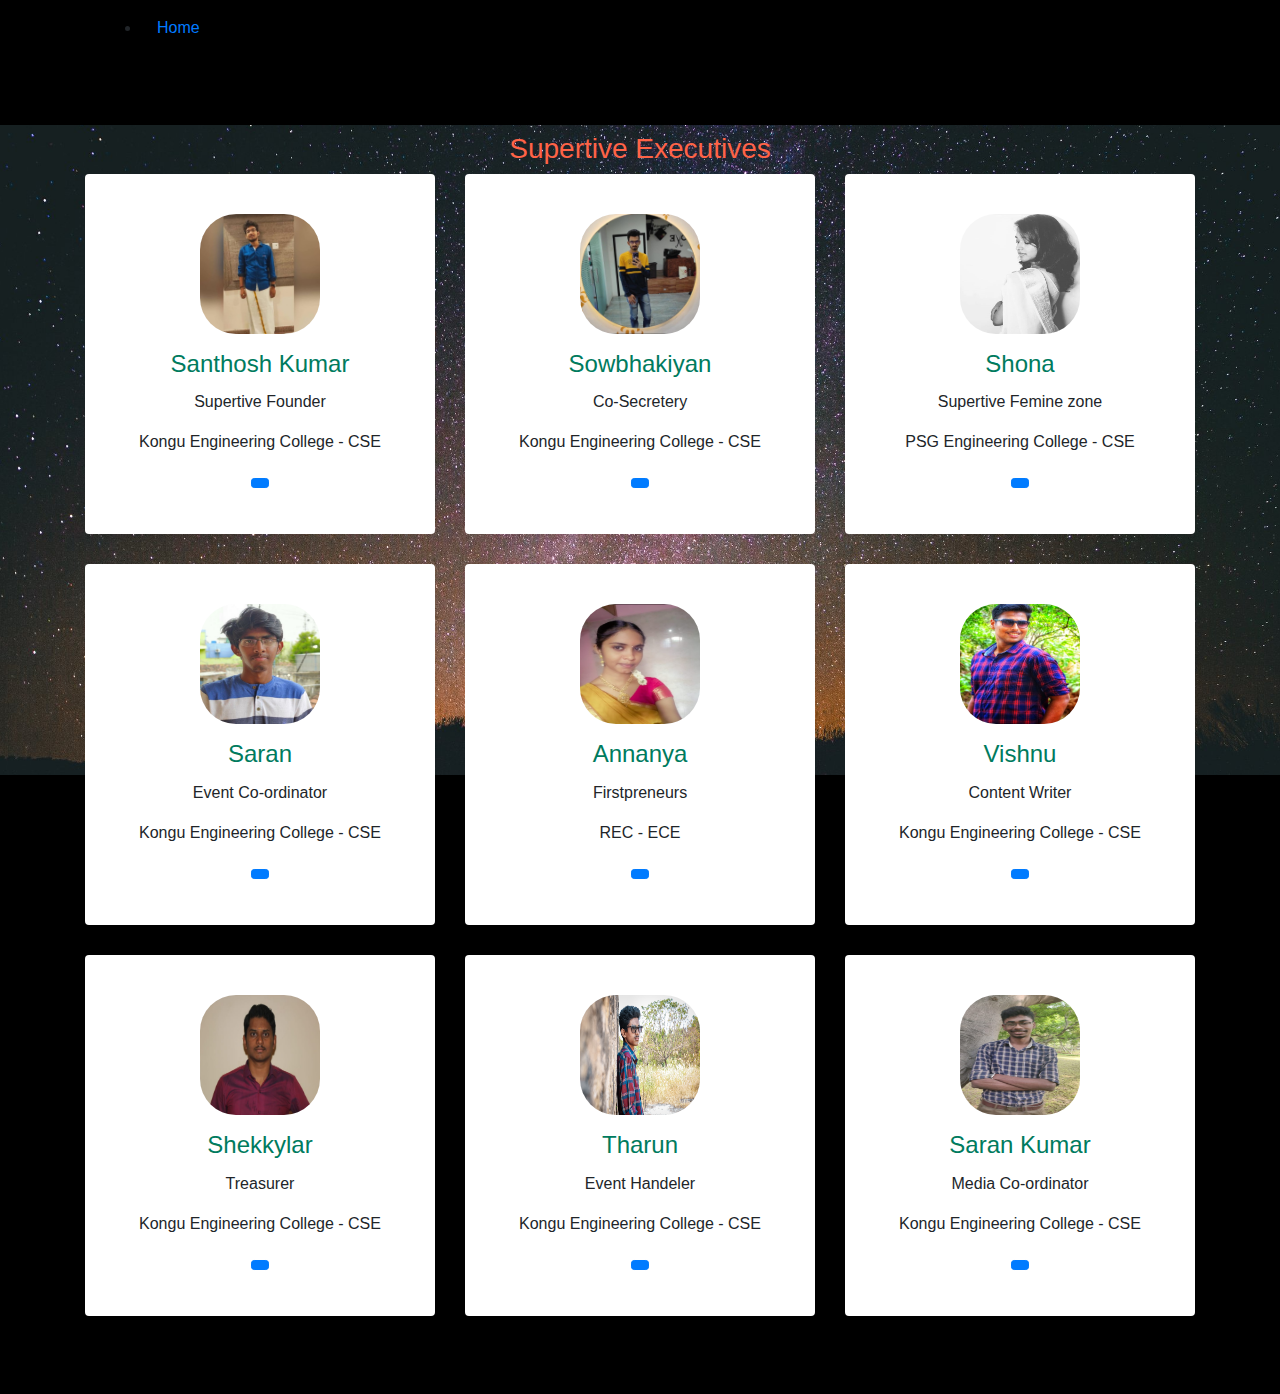
==== founder.html @ 230768c2 "Supertive Frontens over" ====
<!DOCTYPE html>

<html lang="en">

<head>
    <meta charset="UTF-8">
    <meta name="viewport" content="widthdevice-width,initial-scale=1.0">
    <title>Executives</title>
    <link rel="icon" type="icon" href="fav-1.ico" />
    <link href="https://kit-pro.fontawesome.com/releases/v5.15.1/css/pro.min.css" rel="stylesheet">
    <link rel="stylesheet" href="https://stackpath.bootstrapcdn.com/font-awesome/4.7.0/css/font-awesome.min.css" integrity="sha384-wvfXpqpZZVQGK6TAh5PVlGOfQNHSoD2xbE+QkPxCAFlNEevoEH3Sl0sibVcOQVnN" crossorigin="anonymous">
    <link href="https://fonts.googleapis.com/css?family=Open+Sans:300,300i,400,400i,600,600i,700,700i|Raleway:300,300i,400,400i,500,500i,600,600i,700,700i|Poppins:300,300i,400,400i,500,500i,600,600i,700,700i" rel="stylesheet">

    <!-- Vendor CSS Files -->
    <link href="/static/vendor/animate.css/animate.min.css" rel="stylesheet">
    <link href="/static/vendor/aos/aos.css" rel="stylesheet">
    <link href="/static/vendor/bootstrap/css/bootstrap.min.css" rel="stylesheet">
    <link href="/static/vendor/bootstrap-icons/bootstrap-icons.css" rel="stylesheet">
    <link href="/static/vendor/boxicons/css/boxicons.min.css" rel="stylesheet">
    <link href="/static/vendor/glightbox/css/glightbox.min.css" rel="stylesheet">
    <link href="/static/vendor/remixicon/remixicon.css" rel="stylesheet">
    <link href="/static/vendor/swiper/swiper-bundle.min.css" rel="stylesheet">

    <!-- Template Main CSS File -->
    <link href="/static/css/style.css" rel="stylesheet">

    <style>
        /* FontAwesome for working BootSnippet :> */
        
        @import url('https://maxcdn.bootstrapcdn.com/font-awesome/4.7.0/css/font-awesome.min.css');
        .icon-1 {
            font-family: Amaranth;
            border: none !important;
            padding: 7px;
            color: white !important;
            background: #f09433;
            background: -moz-linear-gradient(45deg, #f09433 0%, #e6683c 25%, #dc2743 50%, #cc2366 75%, #bc1888 100%);
            background: -webkit-linear-gradient(45deg, #f09433 0%, #e6683c 25%, #dc2743 50%, #cc2366 75%, #bc1888 100%);
            background: linear-gradient(45deg, #f09433 0%, #e6683c 25%, #dc2743 50%, #cc2366 75%, #bc1888 100%);
            filter: progid: DXImageTransform.Microsoft.gradient( startColorstr='#f09433', endColorstr='#bc1888', GradientType=1);
            border-radius: 5px;
            text-decoration: none !important;
        }
        
        #team {
            background: url(images/uni2.png)no-repeat center center fixed;
            !important;
            background-attachment: fixed;
            background-repeat: no-repeat;
        }
        
        .close-icon {
            cursor: pointer;
        }
        
        .on {
            -webkit-transform: rotateX(-180deg);
        }
        
        .off {
            -webkit-transform: rotateX(0deg);
        }
        
        .card {
            padding-bottom: 20px;
            padding-top: 20px;
        }
        
        @media (max-width: 480px) {
            .card-space {
                padding-bottom: 50px;
            }
            .card-space-2 {
                padding-bottom: 70px;
            }
        }
        
        .btn-primary:hover,
        .btn-primary:focus {
            background-color: #108d6f;
            border-color: #108d6f;
            box-shadow: none;
            outline: none;
        }
        
        .btn-primary {
            color: #fff;
            background-color: #007b5e;
            border-color: #007b5e;
        }
        
        section {
            padding: 60px 0;
        }
        
        section .section-title {
            text-align: center;
            color: #007b5e;
            margin-bottom: 50px;
            text-transform: uppercase;
        }
        
        #team .card {
            border: none;
            background: #ffffff;
            ;
        }
        
        a.fa-ic:hover {
            text-decoration: none !important;
        }
        
        .style {
            font-family: Bungee Inline !important;
            color: rgb(0, 102, 255) !important;
        }
        
        .image-flip:hover .backside,
        .image-flip.hover .backside {
            -webkit-transform: rotateY(0deg);
            -moz-transform: rotateY(0deg);
            -o-transform: rotateY(0deg);
            -ms-transform: rotateY(0deg);
            transform: rotateY(0deg);
            border-radius: .25rem;
        }
        
        .image-flip:hover .frontside,
        .image-flip.hover .frontside {
            -webkit-transform: rotateY(180deg);
            -moz-transform: rotateY(180deg);
            -o-transform: rotateY(180deg);
            transform: rotateY(180deg);
        }
        
        .mainflip {
            -webkit-transition: 1s;
            -webkit-transform-style: preserve-3d;
            -ms-transition: 1s;
            -moz-transition: 1s;
            -moz-transform: perspective(1000px);
            -moz-transform-style: preserve-3d;
            -ms-transform-style: preserve-3d;
            transition: 1s;
            transform-style: preserve-3d;
            position: relative;
        }
        
        .frontside {
            position: relative;
            -webkit-transform: rotateY(0deg);
            -ms-transform: rotateY(0deg);
            z-index: 2;
            margin-bottom: 30px;
        }
        
        .backside {
            position: absolute;
            top: 0;
            left: 0;
            background: white;
            -webkit-transform: rotateY(-180deg);
            -moz-transform: rotateY(-180deg);
            -o-transform: rotateY(-180deg);
            -ms-transform: rotateY(-180deg);
            transform: rotateY(-180deg);
            -webkit-box-shadow: 5px 7px 9px -4px rgb(158, 158, 158);
            -moz-box-shadow: 5px 7px 9px -4px rgb(158, 158, 158);
            box-shadow: 5px 7px 9px -4px rgb(158, 158, 158);
        }
        
        .frontside,
        .backside {
            -webkit-backface-visibility: hidden;
            -moz-backface-visibility: hidden;
            -ms-backface-visibility: hidden;
            backface-visibility: hidden;
            -webkit-transition: 1s;
            -webkit-transform-style: preserve-3d;
            -moz-transition: 1s;
            -moz-transform-style: preserve-3d;
            -o-transition: 1s;
            -o-transform-style: preserve-3d;
            -ms-transition: 1s;
            -ms-transform-style: preserve-3d;
            transition: 1s;
            transform-style: preserve-3d;
        }
        
        .frontside .card,
        .backside .card {
            min-height: 312px;
        }
        
        .backside .card a {
            font-size: 18px;
        }
        
        .frontside .card .card-title {
            color: #007b5e !important;
        }
        
        .frontside .card .card-body img {
            width: 120px;
            height: 120px;
            border-radius: 30%;
        }
    </style>
</head>

<body style="background:#000">
    <link href='https://fonts.googleapis.com/css?family=Bungee Inline' rel='stylesheet'>
    <link href="https://maxcdn.bootstrapcdn.com/bootstrap/4.0.0/css/bootstrap.min.css" rel="stylesheet" id="bootstrap-css">
    <script src="https://maxcdn.bootstrapcdn.com/bootstrap/4.0.0/js/bootstrap.min.js"></script>
    <script src="https://cdnjs.cloudflare.com/ajax/libs/jquery/3.2.1/jquery.min.js"></script>
    <!------ Include the above in your HEAD tag ---------->
    <div class="container d-flex align-items-center justify-content-between">
        <nav id="navbar" class="navbar">
            <ul>
                <li><a class="nav-link scrollto active" href="index.html">Home</a>
                </li>
            </ul>
            <i class="bi bi-list mobile-nav-toggle"></i>
        </nav>
        <!-- .navbar -->
    </div>
    <section id="team" class="pb-5">
        <div class="container">
            <h3 style="color:tomato;text-align:center">Supertive Executives</h3>
            <div class=" row ">
                <!-- Forum1-->

                <div class="col-xs-12 col-sm-6 col-md-4 ">
                    <div class="image-flip " ontouchstart="this.classList.toggle( 'hover'); ">
                        <div class="mainflip ">
                            <div class="frontside ">
                                <div class="card ">
                                    <div class="card-body text-center ">
                                        <p><img class=" img-fluid " src="images/san.png" alt="card image "></p>
                                        <h4 class="card-title " id="cg ">Santhosh Kumar</h4>
                                        <p class="card-text ">Supertive Founder</p>
                                        <p>Kongu Engineering College - CSE</p>
                                        <a href="# " class="btn btn-primary btn-sm "></a>
                                    </div>
                                </div>
                            </div>
                            <div class="backside ">
                                <div class="card">
                                    <div class="card-body text-center mt-4 ">
                                        <h4 class="card-title details "></h4>
                                        <p class="card-text "> I am Santhosh Kumar from KEC ,responsible to active participation in managements ,organize and prepare schedule for various events and assist the other executives.
                                        </p>
                                        <ul class="list-inline ">
                                            <li class="list-inline-item ">

                                                <a href="https://wa.me/+916383211260"><i class="i fab fa-whatsapp fa-2x "style="color:#34B7F1"></i></a>
                                            </li>
                                        </ul>
                                    </div>
                                </div>
                            </div>
                        </div>
                    </div>
                </div>

                <div class="col-xs-12 col-sm-6 col-md-4 ">
                    <div class="image-flip " ontouchstart="this.classList.toggle( 'hover'); ">
                        <div class="mainflip ">
                            <div class="frontside ">
                                <div class="card ">
                                    <div class="card-body text-center ">
                                        <p><img class=" img-fluid " src="images/sow.jpg " alt="card image "></p>
                                        <h4 class="card-title " id="cg ">Sowbhakiyan</h4>
                                        <p class="card-text ">Co-Secretery</p>
                                        <p>Kongu Engineering College - CSE</p>
                                        <a href="# " class="btn btn-primary btn-sm "></a>
                                    </div>
                                </div>
                            </div>
                            <div class="backside ">
                                <div class="card">
                                    <div class="card-body text-center mt-4 ">
                                        <h4 class="card-title details ">Description</h4>
                                        <p class="card-text "> Secretary is responsible for the efficient administration of a company, particularly with regard to ensuring compliance with statutory and regulatory requirements and for ensuring that decisions of the board of
                                            directors are implemented
                                        </p>
                                        <ul class="list-inline ">
                                            <li class="list-inline-item ">

                                                <a href="https://wa.me/+919488120036"><i class="i fab fa-whatsapp fa-2x "style="color:#34B7F1"></i></a>
                                            </li>
                                        </ul>
                                    </div>
                                </div>
                            </div>
                        </div>
                    </div>
                </div>

                <div class="col-xs-12 col-sm-6 col-md-4 ">
                    <div class="image-flip " ontouchstart="this.classList.toggle( 'hover'); ">
                        <div class="mainflip ">
                            <div class="frontside ">
                                <div class="card ">
                                    <div class="card-body text-center ">
                                        <p><img class=" img-fluid " src="images/sho.jpg " alt="card image "></p>
                                        <h4 class="card-title " id="cg ">Shona</h4>
                                        <p class="card-text ">Supertive Femine zone</p>
                                        <p>PSG Engineering College - CSE</p>
                                        <a href="# " class="btn btn-primary btn-sm "></a>
                                    </div>
                                </div>
                            </div>
                            <div class="backside ">
                                <div class="card">
                                    <div class="card-body text-center mt-4 ">
                                        <h4 class="card-title details ">Description</h4>
                                        <p class="card-text "> To interconnect women in our society and to connect them with the leaders to find a better empowering world to flourish. Promoting women participation in varifields and to encourage them in their specialization.
                                        </p>
                                        <ul class="list-inline ">
                                            <li class="list-inline-item ">


                                            </li>
                                        </ul>
                                    </div>
                                </div>
                            </div>
                        </div>
                    </div>
                </div>

                <div class="col-xs-12 col-sm-6 col-md-4 ">
                    <div class="image-flip " ontouchstart="this.classList.toggle( 'hover'); ">
                        <div class="mainflip ">
                            <div class="frontside ">
                                <div class="card ">
                                    <div class="card-body text-center ">
                                        <p><img class=" img-fluid " src="images/saran.jpg " alt="card image "></p>
                                        <h4 class="card-title " id="cg ">Saran</h4>
                                        <p class="card-text ">Event Co-ordinator</p>
                                        <p>Kongu Engineering College - CSE</p>
                                        <a href="# " class="btn btn-primary btn-sm "></a>
                                    </div>
                                </div>
                            </div>
                            <div class="backside ">
                                <div class="card">
                                    <div class="card-body text-center mt-4 ">
                                        <h4 class="card-title details ">Description</h4>
                                        <p class="card-text "> responsible to connects young talented artists to express their works to the society by conducting events and express their talents. This forum also serves as a platform for learning variartistic skills in varitypes
                                            of fine arts
                                        </p>
                                        <ul class="list-inline ">
                                            <li class="list-inline-item ">
                                                <a href="https://wa.me/+919500568922"><i class="i fab fa-whatsapp fa-2x "style="color:#34B7F1"></i></a>

                                            </li>
                                        </ul>
                                    </div>
                                </div>
                            </div>
                        </div>
                    </div>
                </div>

                <div class="col-xs-12 col-sm-6 col-md-4 ">
                    <div class="image-flip " ontouchstart="this.classList.toggle( 'hover'); ">
                        <div class="mainflip ">
                            <div class="frontside ">
                                <div class="card ">
                                    <div class="card-body text-center ">
                                        <p><img class=" img-fluid " src="images/anu.jpg " alt="card image "></p>
                                        <h4 class="card-title " id="cg ">Annanya</h4>
                                        <p class="card-text "> Firstpreneurs</p>
                                        <p>REC - ECE</p>
                                        <a href="# " class="btn btn-primary btn-sm "></a>
                                    </div>
                                </div>
                            </div>
                            <div class="backside ">
                                <div class="card">
                                    <div class="card-body text-center mt-4 ">
                                        <h4 class="card-title details ">Description</h4>
                                        <p class="card-text "> This forum is a medium for connecting the young budding entrepreneurs in the society by providing variinformation related to Entrepreneurship like marketing, finance, intrepreneurs, startups etc...with the help
                                        </p>
                                        <ul class="list-inline ">
                                            <li class="list-inline-item ">


                                            </li>
                                        </ul>
                                    </div>
                                </div>
                            </div>
                        </div>
                    </div>
                </div>

                <div class="col-xs-12 col-sm-6 col-md-4 ">
                    <div class="image-flip " ontouchstart="this.classList.toggle( 'hover'); ">
                        <div class="mainflip ">
                            <div class="frontside ">
                                <div class="card ">
                                    <div class="card-body text-center ">
                                        <p><img class=" img-fluid " src="images/vishnu.jpg " alt="card image "></p>
                                        <h4 class="card-title " id="cg ">Vishnu</h4>
                                        <p class="card-text "> Content Writer</p>
                                        <p>Kongu Engineering College - CSE</p>
                                        <a href="# " class="btn btn-primary btn-sm "></a>
                                    </div>
                                </div>
                            </div>
                            <div class="backside ">
                                <div class="card">
                                    <div class="card-body text-center mt-4 ">
                                        <h4 class="card-title details ">Description</h4>
                                        <p class="card-text "> This is the place where young energetic sports persons, sports lovers, sports analysts who are eager to get victory and to fulfill their dreams. This forum will help students to dream big and achieve the same in
                                            sports.
                                        </p>
                                        <ul class="list-inline ">
                                            <li class="list-inline-item ">

                                                <a href="https://wa.me/+919488527790"><i class="i fab fa-whatsapp fa-2x "style="color:#34B7F1"></i></a>
                                            </li>
                                        </ul>
                                    </div>
                                </div>
                            </div>
                        </div>
                    </div>
                </div>

                <div class="col-xs-12 col-sm-6 col-md-4 ">
                    <div class="image-flip " ontouchstart="this.classList.toggle( 'hover'); ">
                        <div class="mainflip ">
                            <div class="frontside ">
                                <div class="card ">
                                    <div class="card-body text-center ">
                                        <p><img class=" img-fluid " src="images/shake.jpg " alt="card image "></p>
                                        <h4 class="card-title " id="cg ">Shekkylar</h4>
                                        <p class="card-text ">Treasurer</p>
                                        <p>Kongu Engineering College - CSE</p>
                                        <a href="# " class="btn btn-primary btn-sm "></a>
                                    </div>
                                </div>
                            </div>
                            <div class="backside ">
                                <div class="card">
                                    <div class="card-body text-center mt-4 ">
                                        <h4 class="card-title details ">Description</h4>
                                        <p class="card-text "> A treasurer is responsible for overseeing the company's budget and investments. They also manage and work to minimize financial risk for the company. A treasurer will supervise cash management and support proper
                                            expenditure to promote the growth of the business
                                        </p>
                                        <ul class="list-inline ">
                                            <li class="list-inline-item ">
                                                <a href="https://wa.me/+919361472502"><i class="i fab fa-whatsapp fa-2x "style="color:#34B7F1"></i></a>

                                            </li>
                                        </ul>
                                    </div>
                                </div>
                            </div>
                        </div>
                    </div>
                </div>

                <div class="col-xs-12 col-sm-6 col-md-4 ">
                    <div class="image-flip " ontouchstart="this.classList.toggle( 'hover'); ">
                        <div class="mainflip ">
                            <div class="frontside ">
                                <div class="card ">
                                    <div class="card-body text-center ">
                                        <p><img class=" img-fluid " src="images/tharun.jpg" alt="card image "></p>
                                        <h4 class="card-title " id="cg ">Tharun</h4>
                                        <p class="card-text ">Event Handeler</p>
                                        <p>Kongu Engineering College - CSE</p>
                                        <a href="# " class="btn btn-primary btn-sm "></a>
                                    </div>
                                </div>
                            </div>
                            <div class="backside ">
                                <div class="card">
                                    <div class="card-body text-center mt-4 ">
                                        <h4 class="card-title details ">Description</h4>
                                        <p class="card-text "> Psychology Clan is a forum which showcases the facts and science of human behavior. This forum also provides tips to improve personal and social life
                                        </p>
                                        <ul class="list-inline ">
                                            <li class="list-inline-item ">
                                                <a href="https://wa.me/+919894346399"><i class="i fab fa-whatsapp fa-2x "style="color:#34B7F1"></i></a>

                                            </li>
                                        </ul>
                                    </div>
                                </div>
                            </div>
                        </div>
                    </div>
                </div>
                <div class="col-xs-12 col-sm-6 col-md-4 ">
                    <div class="image-flip " ontouchstart="this.classList.toggle( 'hover'); ">
                        <div class="mainflip ">
                            <div class="frontside ">
                                <div class="card ">
                                    <div class="card-body text-center ">
                                        <p><img class=" img-fluid " src="images/sarank.jpg" alt="card image "></p>
                                        <h4 class="card-title " id="cg ">Saran Kumar</h4>
                                        <p class="card-text "> Media Co-ordinator</p>
                                        <p>Kongu Engineering College - CSE</p>
                                        <a href="# " class="btn btn-primary btn-sm "></a>
                                    </div>
                                </div>
                            </div>
                            <div class="backside ">
                                <div class="card">
                                    <div class="card-body text-center mt-4 ">
                                        <h4 class="card-title details ">Description</h4>
                                        <p class="card-text ">



                                            This is the forum to connect Young leaders to Agriculture through webinar, interactive session, hackathon etc. This forum will help you to know about the basics of Agriculture techniques in a digitalised way
                                        </p>
                                        <ul class="list-inline ">
                                            <li class="list-inline-item ">

                                                <a href="https://wa.me/+918825915295"><i class="i fab fa-whatsapp fa-2x "style="color:#34B7F1"></i></a>
                                            </li>
                                        </ul>
                                    </div>
                                </div>
                            </div>
                        </div>
                    </div>
                </div>





                <!-- ./Team member -->

            </div>
        </div>
    </section>

    </video>
</body>

</html>
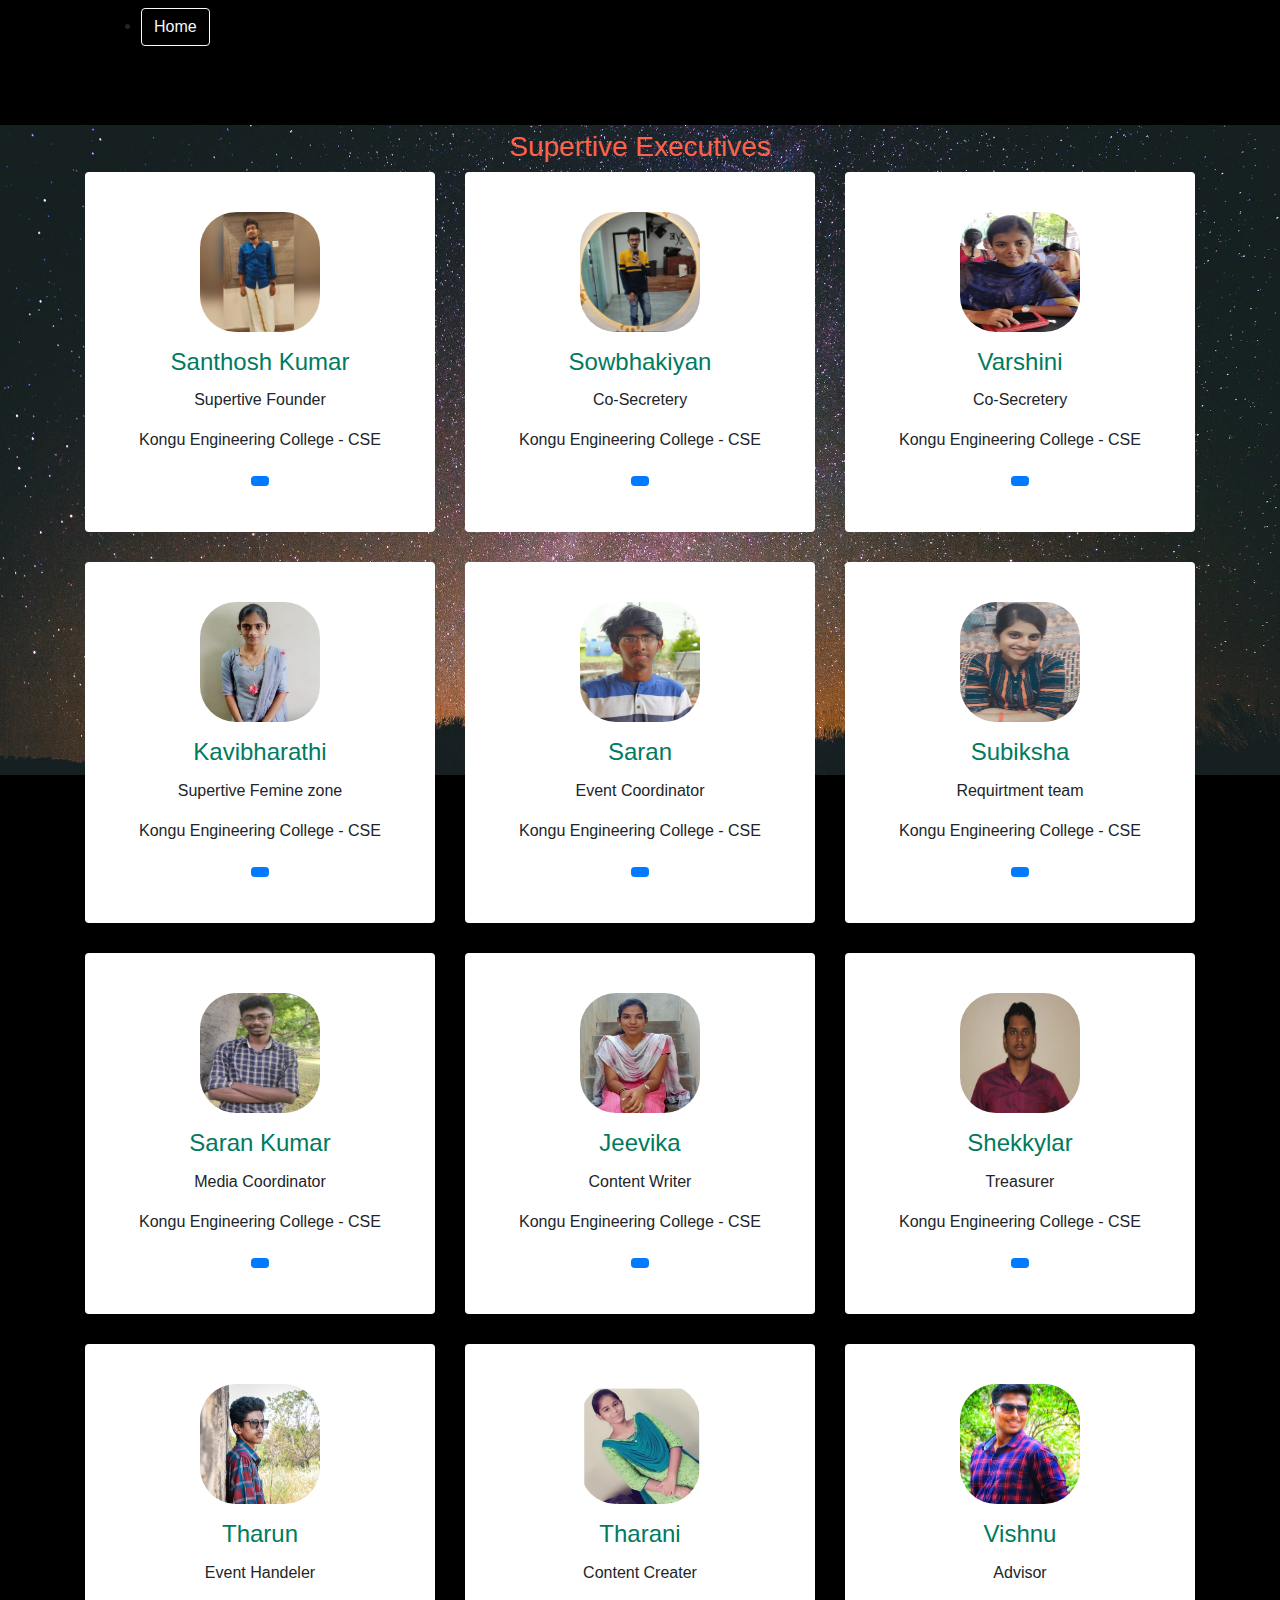
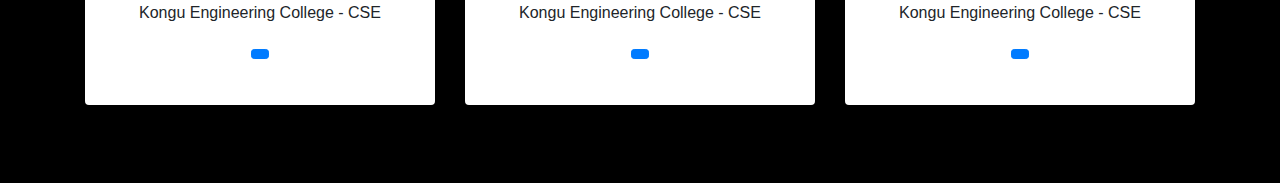
==== commit 271a5466: "Add files via upload" ====
--- a/founder.html
+++ b/founder.html
@@ -217,7 +217,7 @@
     <div class="container d-flex align-items-center justify-content-between">
         <nav id="navbar" class="navbar">
             <ul>
-                <li><a class="nav-link scrollto active" href="index.html">Home</a>
+                <li><a  class="btn btn-outline-light" href="index.html" >Home</a>
                 </li>
             </ul>
             <i class="bi bi-list mobile-nav-toggle"></i>
@@ -303,10 +303,44 @@
                             <div class="frontside ">
                                 <div class="card ">
                                     <div class="card-body text-center ">
-                                        <p><img class=" img-fluid " src="images/sho.jpg " alt="card image "></p>
-                                        <h4 class="card-title " id="cg ">Shona</h4>
+                                        <p><img class=" img-fluid " src="images/varshi.jpg " alt="card image "></p>
+                                        <h4 class="card-title " id="cg ">Varshini</h4>
+                                        <p class="card-text ">Co-Secretery</p>
+                                        <p>Kongu Engineering College - CSE</p>
+                                        <a href="# " class="btn btn-primary btn-sm "></a>
+                                    </div>
+                                </div>
+                            </div>
+                            <div class="backside ">
+                                <div class="card">
+                                    <div class="card-body text-center mt-4 ">
+                                        <h4 class="card-title details ">Description</h4>
+                                        <p class="card-text "> Secretary is responsible for the efficient administration of a company, particularly with regard to ensuring compliance with statutory and regulatory requirements and for ensuring that decisions of the board of
+                                            directors are implemented
+                                        </p>
+                                        <ul class="list-inline ">
+                                            <li class="list-inline-item ">
+
+                                               
+                                            </li>
+                                        </ul>
+                                    </div>
+                                </div>
+                            </div>
+                        </div>
+                    </div>
+                </div>
+
+                <div class="col-xs-12 col-sm-6 col-md-4 ">
+                    <div class="image-flip " ontouchstart="this.classList.toggle( 'hover'); ">
+                        <div class="mainflip ">
+                            <div class="frontside ">
+                                <div class="card ">
+                                    <div class="card-body text-center ">
+                                        <p><img class=" img-fluid " src="images/kavi1.jpg " alt="card image "></p>
+                                        <h4 class="card-title " id="cg ">Kavibharathi</h4>
                                         <p class="card-text ">Supertive Femine zone</p>
-                                        <p>PSG Engineering College - CSE</p>
+                                        <p>Kongu Engineering College - CSE</p>
                                         <a href="# " class="btn btn-primary btn-sm "></a>
                                     </div>
                                 </div>
@@ -338,7 +372,7 @@
                                     <div class="card-body text-center ">
                                         <p><img class=" img-fluid " src="images/saran.jpg " alt="card image "></p>
                                         <h4 class="card-title " id="cg ">Saran</h4>
-                                        <p class="card-text ">Event Co-ordinator</p>
+                                        <p class="card-text ">Event Coordinator</p>
                                         <p>Kongu Engineering College - CSE</p>
                                         <a href="# " class="btn btn-primary btn-sm "></a>
                                     </div>
@@ -370,41 +404,82 @@
                             <div class="frontside ">
                                 <div class="card ">
                                     <div class="card-body text-center ">
-                                        <p><img class=" img-fluid " src="images/anu.jpg " alt="card image "></p>
-                                        <h4 class="card-title " id="cg ">Annanya</h4>
-                                        <p class="card-text "> Firstpreneurs</p>
-                                        <p>REC - ECE</p>
-                                        <a href="# " class="btn btn-primary btn-sm "></a>
-                                    </div>
-                                </div>
-                            </div>
-                            <div class="backside ">
-                                <div class="card">
-                                    <div class="card-body text-center mt-4 ">
-                                        <h4 class="card-title details ">Description</h4>
-                                        <p class="card-text "> This forum is a medium for connecting the young budding entrepreneurs in the society by providing variinformation related to Entrepreneurship like marketing, finance, intrepreneurs, startups etc...with the help
-                                        </p>
-                                        <ul class="list-inline ">
-                                            <li class="list-inline-item ">
-
-
-                                            </li>
-                                        </ul>
-                                    </div>
-                                </div>
-                            </div>
-                        </div>
-                    </div>
-                </div>
-
-                <div class="col-xs-12 col-sm-6 col-md-4 ">
-                    <div class="image-flip " ontouchstart="this.classList.toggle( 'hover'); ">
-                        <div class="mainflip ">
-                            <div class="frontside ">
-                                <div class="card ">
-                                    <div class="card-body text-center ">
-                                        <p><img class=" img-fluid " src="images/vishnu.jpg " alt="card image "></p>
-                                        <h4 class="card-title " id="cg ">Vishnu</h4>
+                                        <p><img class=" img-fluid " src="images/subi.jpg " alt="card image "></p>
+                                        <h4 class="card-title " id="cg ">Subiksha</h4>
+                                        <p class="card-text ">Requirtment team</p>
+                                         <p>Kongu Engineering College - CSE</p>
+                                        <a href="# " class="btn btn-primary btn-sm "></a>
+                                    </div>
+                                </div>
+                            </div>
+                            <div class="backside ">
+                                <div class="card">
+                                    <div class="card-body text-center mt-4 ">
+                                        <h4 class="card-title details ">Description</h4>
+                                        <p class="card-text "> This forum is a medium for connecting the young budding in the society by testing their basic skills and make them to connect with right fellow students and grow with them.
+                                        </p>
+                                        <ul class="list-inline ">
+                                            <li class="list-inline-item ">
+
+
+                                            </li>
+                                        </ul>
+                                    </div>
+                                </div>
+                            </div>
+                        </div>
+                    </div>
+                </div>
+
+
+                <div class="col-xs-12 col-sm-6 col-md-4 ">
+                    <div class="image-flip " ontouchstart="this.classList.toggle( 'hover'); ">
+                        <div class="mainflip ">
+                            <div class="frontside ">
+                                <div class="card ">
+                                    <div class="card-body text-center ">
+                                        <p><img class=" img-fluid " src="images/sarank1.jpg" alt="card image "></p>
+                                        <h4 class="card-title " id="cg ">Saran Kumar</h4>
+                                        <p class="card-text "> Media Coordinator</p>
+                                        <p>Kongu Engineering College - CSE</p>
+                                        <a href="# " class="btn btn-primary btn-sm "></a>
+                                    </div>
+                                </div>
+                            </div>
+                            <div class="backside ">
+                                <div class="card">
+                                    <div class="card-body text-center mt-4 ">
+                                        <h4 class="card-title details ">Description</h4>
+                                        <p class="card-text ">
+
+
+
+                                            This is the forum to connect Young leaders to Agriculture through webinar, interactive session, hackathon etc. This forum will help you to know about the basics of Agriculture techniques in a digitalised way
+                                        </p>
+                                        <ul class="list-inline ">
+                                            <li class="list-inline-item ">
+
+                                                <a href="https://wa.me/+918825915295"><i class="i fab fa-whatsapp fa-2x "style="color:#34B7F1"></i></a>
+                                            </li>
+                                        </ul>
+                                    </div>
+                                </div>
+                            </div>
+                        </div>
+                    </div>
+                </div>
+
+
+
+
+                <div class="col-xs-12 col-sm-6 col-md-4 ">
+                    <div class="image-flip " ontouchstart="this.classList.toggle( 'hover'); ">
+                        <div class="mainflip ">
+                            <div class="frontside ">
+                                <div class="card ">
+                                    <div class="card-body text-center ">
+                                        <p><img class=" img-fluid " src="images/jeevika.jpg " alt="card image "></p>
+                                        <h4 class="card-title " id="cg ">Jeevika</h4>
                                         <p class="card-text "> Content Writer</p>
                                         <p>Kongu Engineering College - CSE</p>
                                         <a href="# " class="btn btn-primary btn-sm "></a>
@@ -421,7 +496,7 @@
                                         <ul class="list-inline ">
                                             <li class="list-inline-item ">
 
-                                                <a href="https://wa.me/+919488527790"><i class="i fab fa-whatsapp fa-2x "style="color:#34B7F1"></i></a>
+                                                
                                             </li>
                                         </ul>
                                     </div>
@@ -471,7 +546,7 @@
                             <div class="frontside ">
                                 <div class="card ">
                                     <div class="card-body text-center ">
-                                        <p><img class=" img-fluid " src="images/tharun.jpg" alt="card image "></p>
+                                        <p><img class=" img-fluid " src="images/tharun1.jpg" alt="card image "></p>
                                         <h4 class="card-title " id="cg ">Tharun</h4>
                                         <p class="card-text ">Event Handeler</p>
                                         <p>Kongu Engineering College - CSE</p>
@@ -483,7 +558,7 @@
                                 <div class="card">
                                     <div class="card-body text-center mt-4 ">
                                         <h4 class="card-title details ">Description</h4>
-                                        <p class="card-text "> Psychology Clan is a forum which showcases the facts and science of human behavior. This forum also provides tips to improve personal and social life
+                                        <p class="card-text "> This Forum is all about handle the that planned for Students.all the event maintainance are resposibilities of the forum.We integrate and work with Event Coordinator.
                                         </p>
                                         <ul class="list-inline ">
                                             <li class="list-inline-item ">
@@ -497,45 +572,77 @@
                         </div>
                     </div>
                 </div>
-                <div class="col-xs-12 col-sm-6 col-md-4 ">
-                    <div class="image-flip " ontouchstart="this.classList.toggle( 'hover'); ">
-                        <div class="mainflip ">
-                            <div class="frontside ">
-                                <div class="card ">
-                                    <div class="card-body text-center ">
-                                        <p><img class=" img-fluid " src="images/sarank.jpg" alt="card image "></p>
-                                        <h4 class="card-title " id="cg ">Saran Kumar</h4>
-                                        <p class="card-text "> Media Co-ordinator</p>
-                                        <p>Kongu Engineering College - CSE</p>
-                                        <a href="# " class="btn btn-primary btn-sm "></a>
-                                    </div>
-                                </div>
-                            </div>
-                            <div class="backside ">
-                                <div class="card">
-                                    <div class="card-body text-center mt-4 ">
-                                        <h4 class="card-title details ">Description</h4>
-                                        <p class="card-text ">
-
-
-
-                                            This is the forum to connect Young leaders to Agriculture through webinar, interactive session, hackathon etc. This forum will help you to know about the basics of Agriculture techniques in a digitalised way
-                                        </p>
-                                        <ul class="list-inline ">
-                                            <li class="list-inline-item ">
-
-                                                <a href="https://wa.me/+918825915295"><i class="i fab fa-whatsapp fa-2x "style="color:#34B7F1"></i></a>
-                                            </li>
-                                        </ul>
-                                    </div>
-                                </div>
-                            </div>
-                        </div>
-                    </div>
-                </div>
-
-
-
+
+
+                <div class="col-xs-12 col-sm-6 col-md-4 ">
+                    <div class="image-flip " ontouchstart="this.classList.toggle( 'hover'); ">
+                        <div class="mainflip ">
+                            <div class="frontside ">
+                                <div class="card ">
+                                    <div class="card-body text-center ">
+                                        <p><img class=" img-fluid " src="images/tharani1.jpg" alt="card image "></p>
+                                        <h4 class="card-title " id="cg ">Tharani</h4>
+                                        <p class="card-text ">Content Creater</p>
+                                        <p>Kongu Engineering College - CSE</p>
+                                        <a href="# " class="btn btn-primary btn-sm "></a>
+                                    </div>
+                                </div>
+                            </div>
+                            <div class="backside ">
+                                <div class="card">
+                                    <div class="card-body text-center mt-4 ">
+                                        <h4 class="card-title details ">Description</h4>
+                                        <p class="card-text "> Innovative is Power .our Forum here plan the event ideas in the trending way and make it what we dream as possible in real world.we are Creaters.
+                                        </p>
+                                        <ul class="list-inline ">
+                                            <li class="list-inline-item ">
+                                                
+
+                                            </li>
+                                        </ul>
+                                    </div>
+                                </div>
+                            </div>
+                        </div>
+                    </div>
+                </div>
+
+
+                <div class="col-xs-12 col-sm-6 col-md-4 ">
+                    <div class="image-flip " ontouchstart="this.classList.toggle( 'hover'); ">
+                        <div class="mainflip ">
+                            <div class="frontside ">
+                                <div class="card ">
+                                    <div class="card-body text-center ">
+                                        <p><img class=" img-fluid " src="images/vishnu1.jpg" alt="card image "></p>
+                                        <h4 class="card-title " id="cg ">Vishnu</h4>
+                                        <p class="card-text ">Advisor</p>
+                                        <p>Kongu Engineering College - CSE</p>
+                                        <a href="# " class="btn btn-primary btn-sm "></a>
+                                    </div>
+                                </div>
+                            </div>
+                            <div class="backside ">
+                                <div class="card">
+                                    <div class="card-body text-center mt-4 ">
+                                        <h4 class="card-title details ">Description</h4>
+                                        <p class="card-text "> Advisors are responsible for planning and executing Event strategies to improve efficiency in the operational and financial management of Events. They prepare budgets, advise on projects and marketing, and perform risk analysis. 
+                                        </p>
+                                        <ul class="list-inline ">
+                                            <li class="list-inline-item ">
+                                                <a href="https://wa.me/+919488527790"><i class="i fab fa-whatsapp fa-2x "style="color:#34B7F1"></i></a>
+
+                                            </li>
+                                        </ul>
+                                    </div>
+                                </div>
+                            </div>
+                        </div>
+                    </div>
+                </div>
+
+                
+                
 
 
                 <!-- ./Team member -->
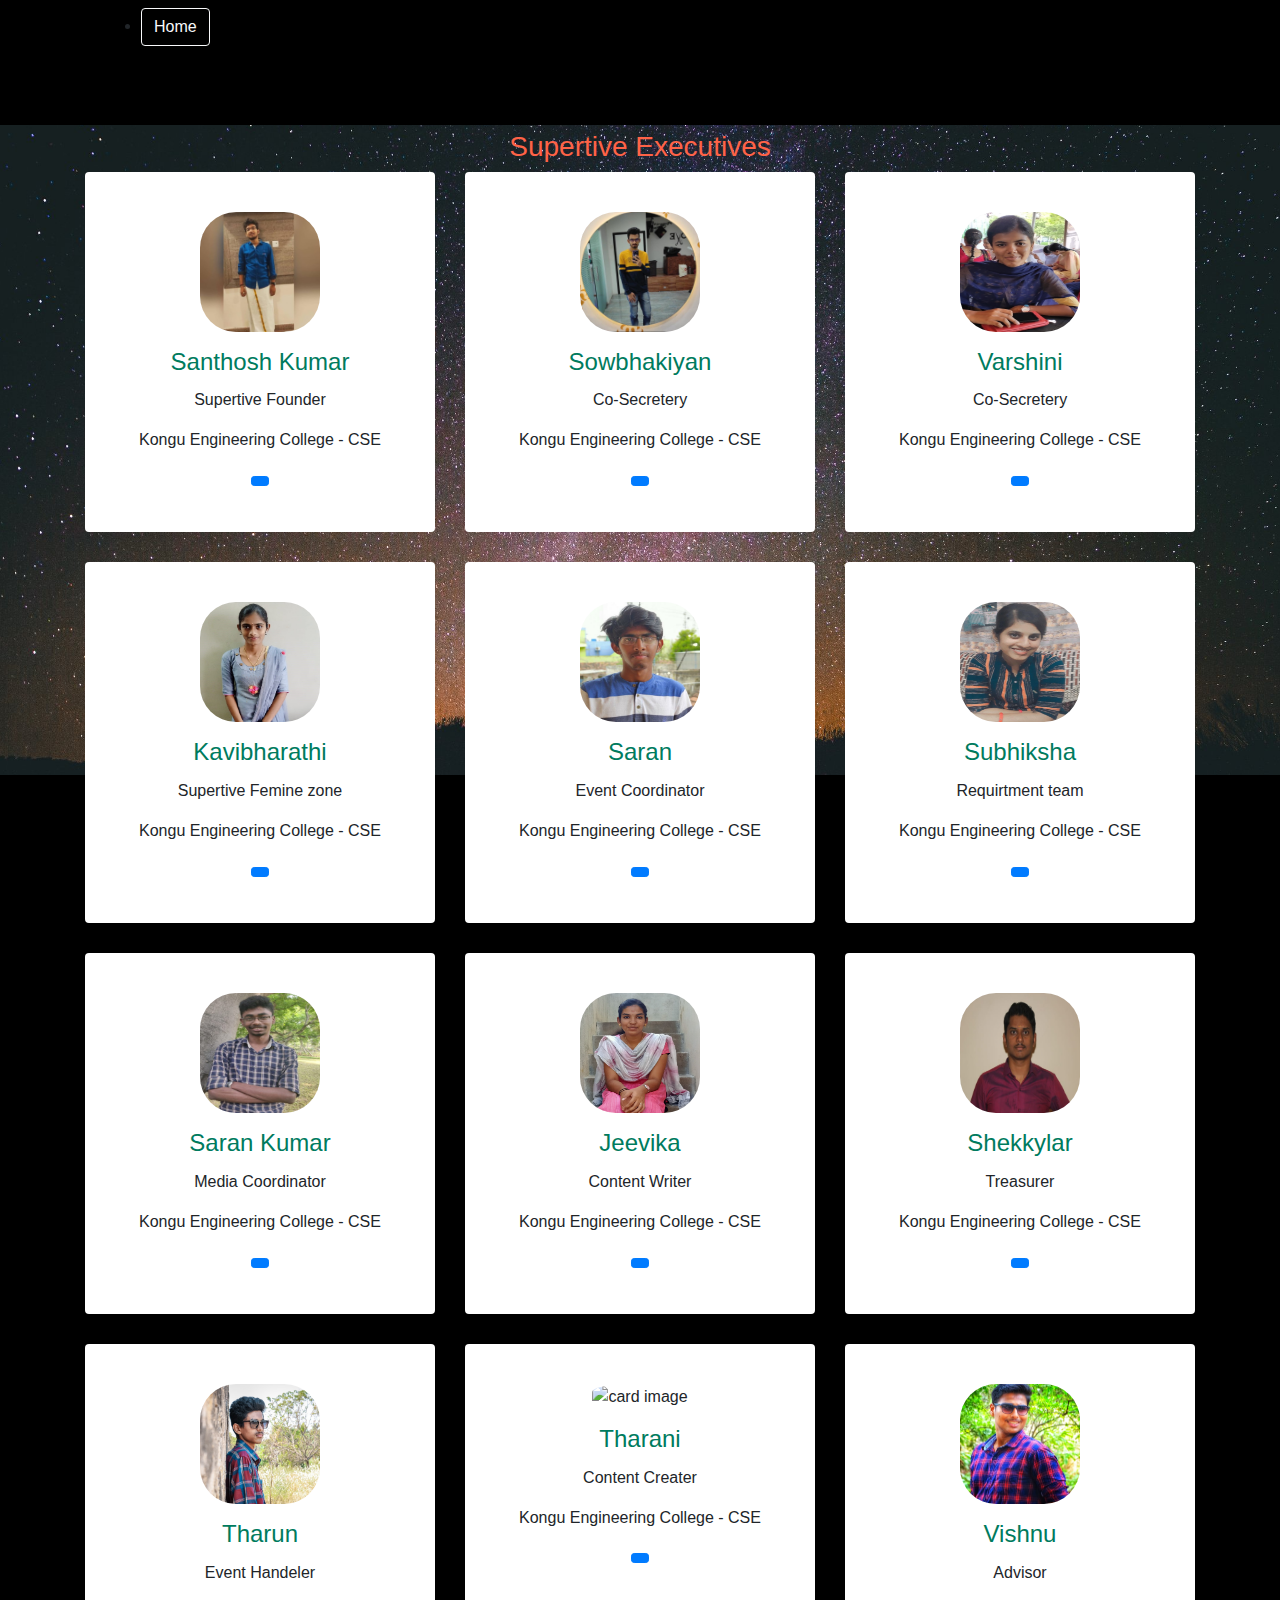
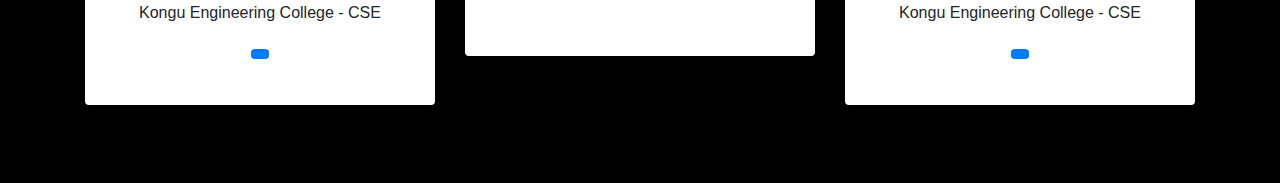
==== commit e2da2ac3: "Update founder.html" ====
--- a/founder.html
+++ b/founder.html
@@ -405,7 +405,7 @@
                                 <div class="card ">
                                     <div class="card-body text-center ">
                                         <p><img class=" img-fluid " src="images/subi.jpg " alt="card image "></p>
-                                        <h4 class="card-title " id="cg ">Subiksha</h4>
+                                        <h4 class="card-title " id="cg ">Subhiksha</h4>
                                         <p class="card-text ">Requirtment team</p>
                                          <p>Kongu Engineering College - CSE</p>
                                         <a href="# " class="btn btn-primary btn-sm "></a>
@@ -580,7 +580,7 @@
                             <div class="frontside ">
                                 <div class="card ">
                                     <div class="card-body text-center ">
-                                        <p><img class=" img-fluid " src="images/tharani1.jpg" alt="card image "></p>
+                                        <p><img class=" img-fluid " src="images/thaarani1.jpg" alt="card image "></p>
                                         <h4 class="card-title " id="cg ">Tharani</h4>
                                         <p class="card-text ">Content Creater</p>
                                         <p>Kongu Engineering College - CSE</p>
@@ -654,4 +654,4 @@
     </video>
 </body>
 
-</html>+</html>
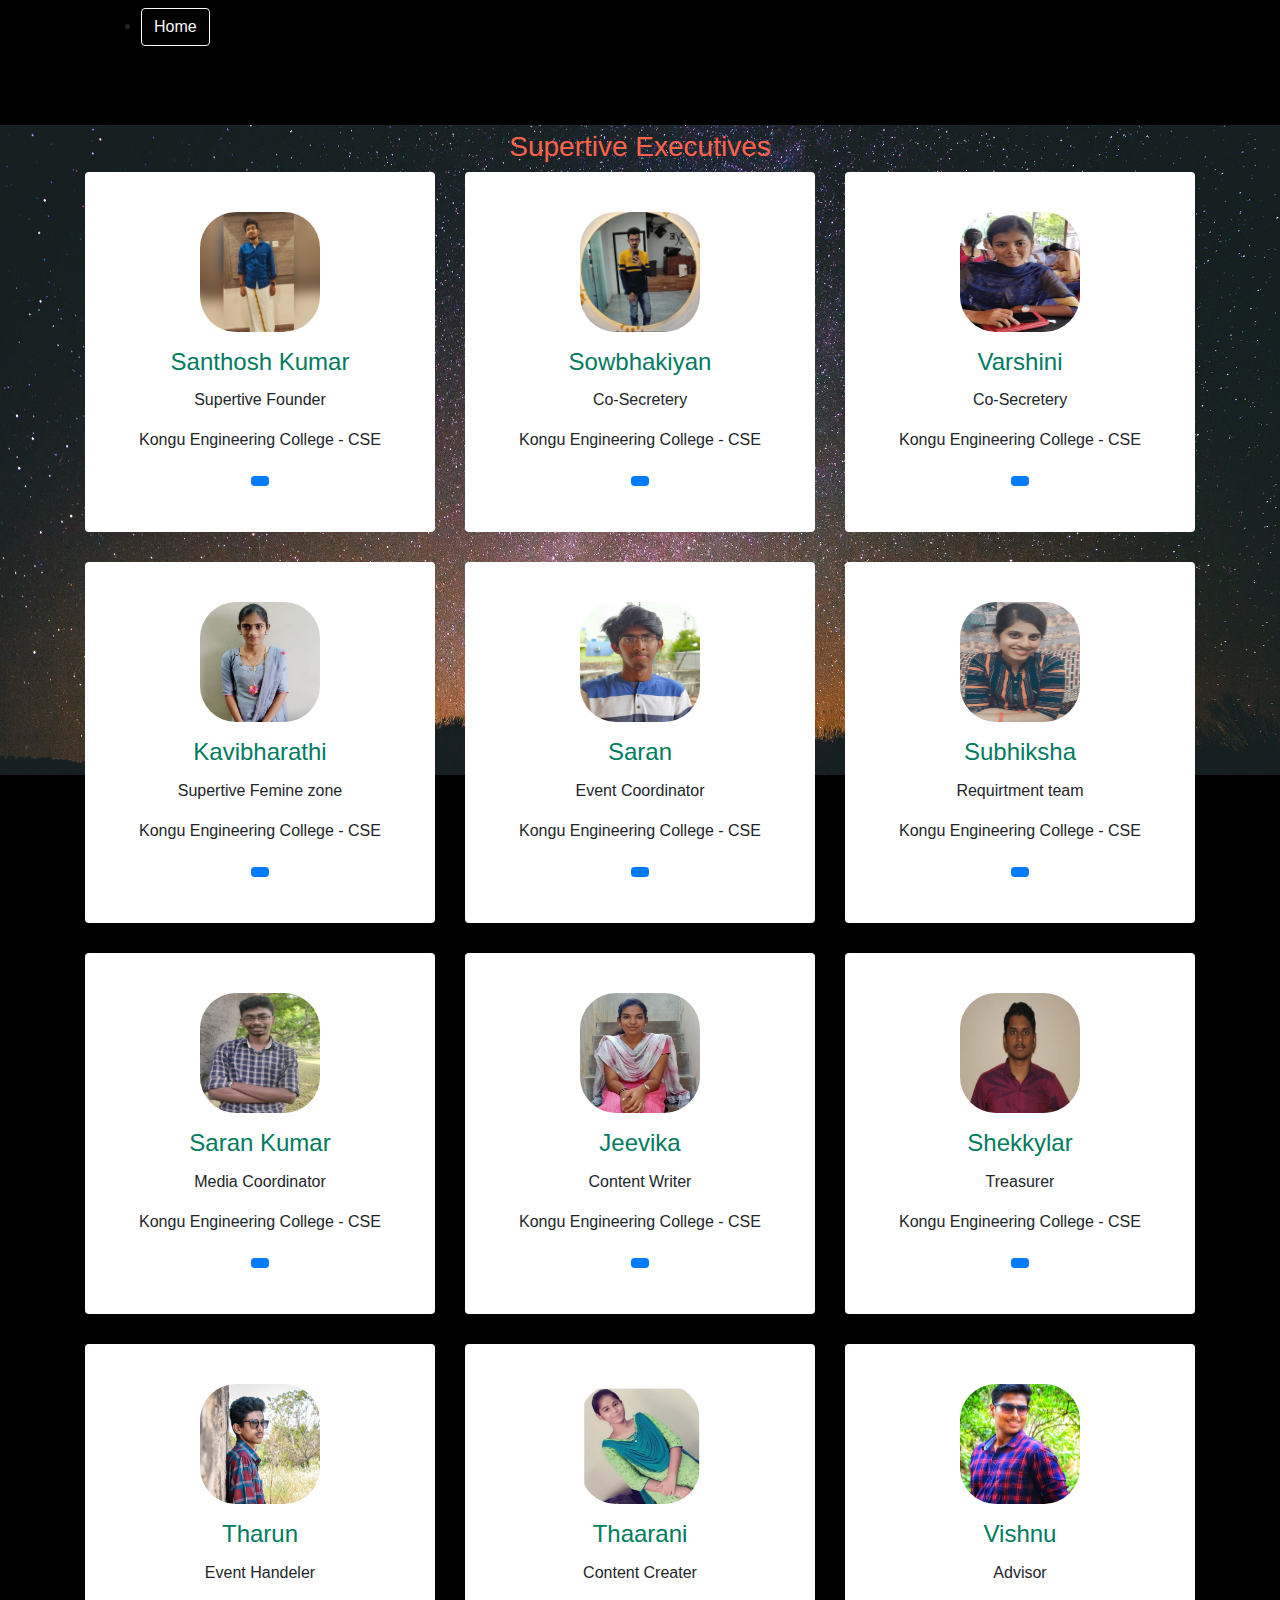
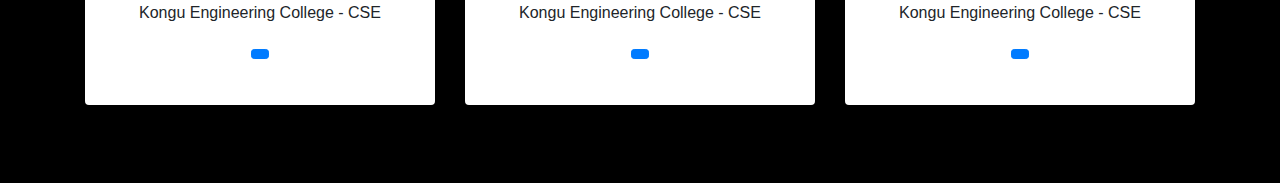
==== commit 3b6298e9: "Update founder.html" ====
--- a/founder.html
+++ b/founder.html
@@ -580,8 +580,8 @@
                             <div class="frontside ">
                                 <div class="card ">
                                     <div class="card-body text-center ">
-                                        <p><img class=" img-fluid " src="images/thaarani1.jpg" alt="card image "></p>
-                                        <h4 class="card-title " id="cg ">Tharani</h4>
+                                        <p><img class=" img-fluid " src="images/tharani1.jpg" alt="card image "></p>
+                                        <h4 class="card-title " id="cg ">Thaarani</h4>
                                         <p class="card-text ">Content Creater</p>
                                         <p>Kongu Engineering College - CSE</p>
                                         <a href="# " class="btn btn-primary btn-sm "></a>
